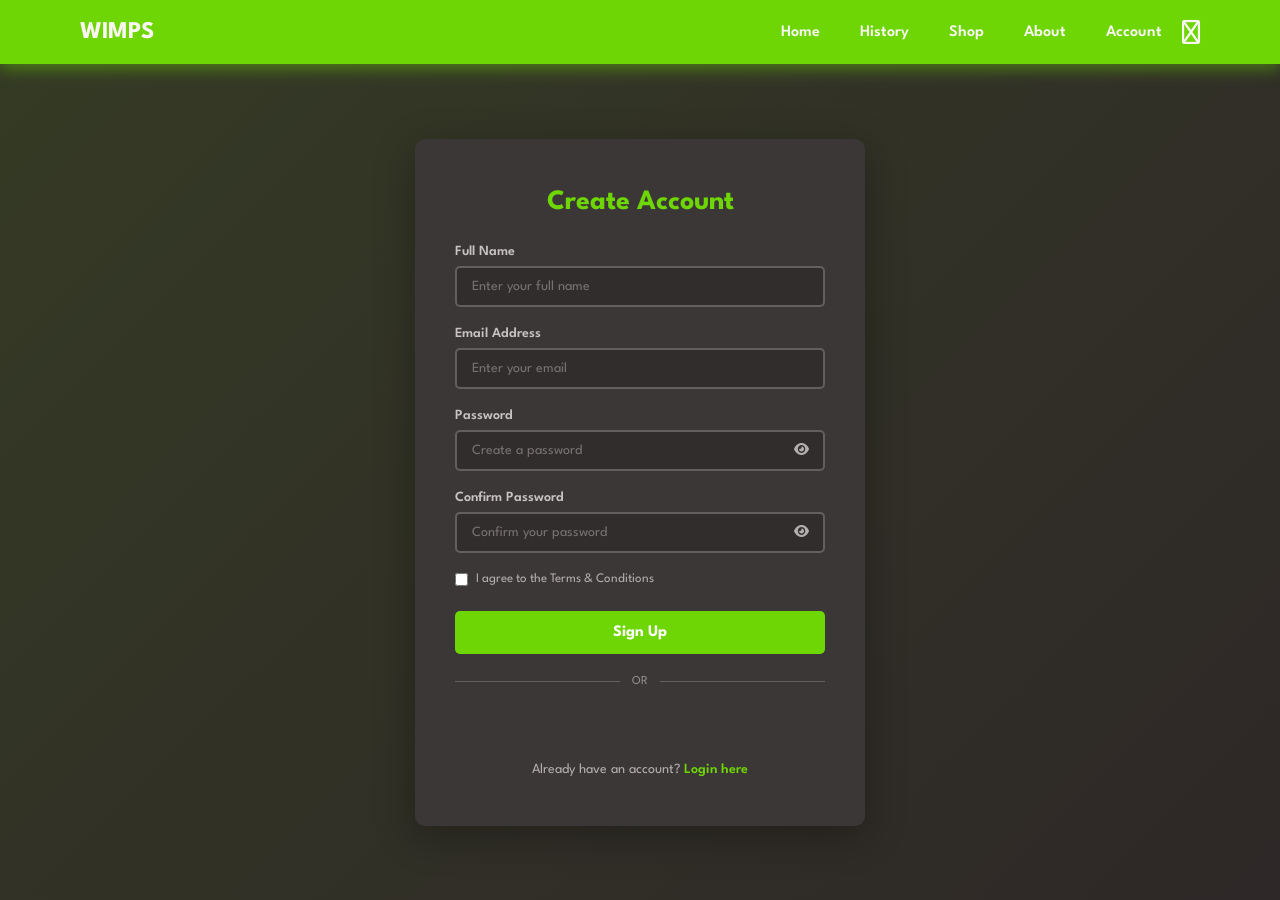
==== index.html @ 1dd75d7e "Add root redirect for static hosting" ====
<!DOCTYPE html>
<html lang="en">
  <head>
    <meta charset="UTF-8" />
    <meta http-equiv="refresh" content="0; url=./home-page.html" />
    <meta name="viewport" content="width=device-width, initial-scale=1.0" />
    <title>WIMPS | Redirecting</title>
    <script>
      window.location.replace("./home-page.html");
    </script>
  </head>
  <body>
    <p>Redirecting to the WIMPS homepage...</p>
  </body>
</html>
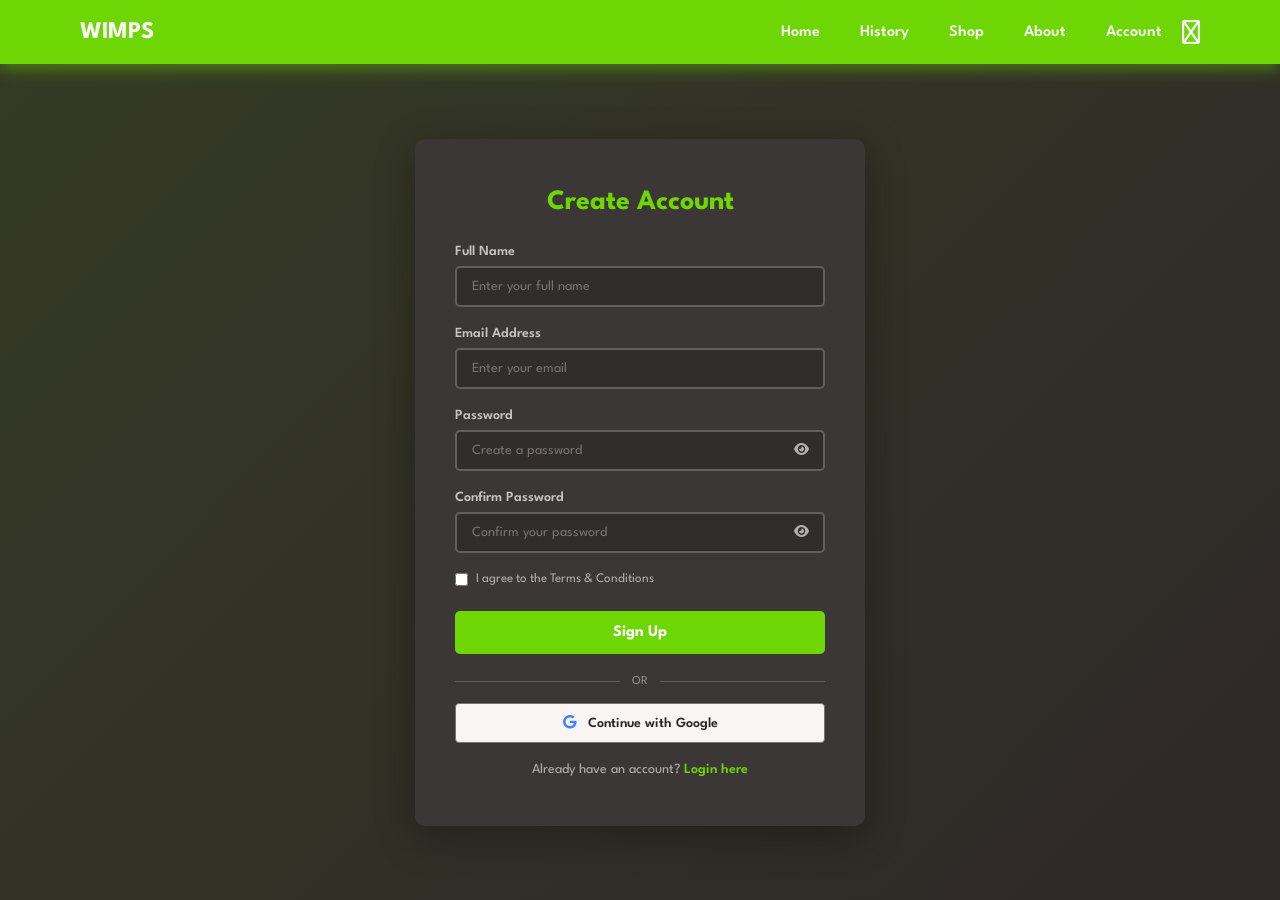
==== commit 00370386: "Make index the canonical homepage" ====
--- a/index.html
+++ b/index.html
@@ -1,15 +1,304 @@
 <!DOCTYPE html>
 <html lang="en">
-  <head>
-    <meta charset="UTF-8" />
-    <meta http-equiv="refresh" content="0; url=./home-page.html" />
-    <meta name="viewport" content="width=device-width, initial-scale=1.0" />
-    <title>WIMPS | Redirecting</title>
-    <script>
-      window.location.replace("./home-page.html");
-    </script>
-  </head>
-  <body>
-    <p>Redirecting to the WIMPS homepage...</p>
-  </body>
-</html>
+<head>
+    <meta charset="UTF-8">
+    <meta http-equiv="X-UA-Compatible" content="IE=edge">
+    <meta name="viewport" content="width=device-width, initial-scale=1.0">
+    <title>WIMPS - Mobile Bundle Service</title>
+    <link rel="stylesheet" href="home-page.css">
+    <link rel="stylesheet" href="responsive.css">
+    <link rel="stylesheet" href="footer.css">
+    <link rel="stylesheet" href="https://cdnjs.cloudflare.com/ajax/libs/font-awesome/6.0.0/css/all.min.css">
+</head>
+<body>
+    <!-- Header/Navigation -->
+    <section class="header">
+        <a href="index.html" class="logo-link">
+            <span class="logo-text">WIMPS</span>
+        </a>
+
+        <div class="nav-wrapper">
+            <ul id="navbar">
+                <li><a href="index.html" class="active">Home</a></li>
+                <li><a href="./history.html">History</a></li>
+                <li><a href="./mtn.html">Shop</a></li>
+                <li><a href="./about.html">About</a></li>
+                <li><a href="./account.html">Account</a></li>
+                <li class="close-item"><a href="#" id="close"><i class="fas fa-times"></i></a></li>
+            </ul>
+        </div>
+
+        <div id="mobile">
+            <a href="account.html" class="mobile-account">
+                <i class="fas fa-user"></i>
+            </a>
+            <i id="bar" class="fas fa-bars"></i>
+        </div>
+    </section>
+
+    <!-- Hero Section -->
+    <section class="hero">
+        <div class="hero-content">
+            <h1>Welcome to <span class="highlight">WIMPS</span></h1>
+            <p>Your Ultimate Mobile Bundle Service</p>
+            <p class="subtitle">Get instant airtime, data bundles, and more from your favorite providers</p>
+            <a href="./mtn.html" class="btn btn-primary">Shop Now</a>
+        </div>
+        <div class="hero-visual">
+            <div class="hero-icon">
+                <i class="fas fa-mobile-alt"></i>
+            </div>
+        </div>
+    </section>
+
+    <!-- Stats Section -->
+    <section class="stats-section">
+        <div class="stat">
+            <div class="stat-icon">
+                <i class="fas fa-users"></i>
+            </div>
+            <div class="stat-content">
+                <h3>10K+</h3>
+                <p>Happy Customers</p>
+            </div>
+        </div>
+        <div class="stat">
+            <div class="stat-icon">
+                <i class="fas fa-check-circle"></i>
+            </div>
+            <div class="stat-content">
+                <h3>100K+</h3>
+                <p>Transactions</p>
+            </div>
+        </div>
+        <div class="stat">
+            <div class="stat-icon">
+                <i class="fas fa-clock"></i>
+            </div>
+            <div class="stat-content">
+                <h3>24/7</h3>
+                <p>Support</p>
+            </div>
+        </div>
+        <div class="stat">
+            <div class="stat-icon">
+                <i class="fas fa-lock"></i>
+            </div>
+            <div class="stat-content">
+                <h3>100%</h3>
+                <p>Secure</p>
+            </div>
+        </div>
+    </section>
+
+    <!-- Bundle Providers Section -->
+    <section class="bundles-section">
+        <div class="section-header">
+            <h2>Choose Your Provider</h2>
+            <p>Select from our trusted network partners</p>
+        </div>
+
+        <div class="bundles-grid">
+            <!-- MTN Bundle -->
+            <div class="bundle-card" onclick="window.location.href='./mtn.html'">
+                <div class="bundle-icon mtn-color">
+                    <i class="fas fa-signal"></i>
+                </div>
+                <h3>MTN</h3>
+                <p>Fast & Reliable Data</p>
+                <ul class="features">
+                    <li><i class="fas fa-check"></i> Affordable Plans</li>
+                    <li><i class="fas fa-check"></i> High Speed</li>
+                    <li><i class="fas fa-check"></i> Instant Activation</li>
+                </ul>
+                <button class="btn btn-outline">Explore</button>
+            </div>
+
+            <!-- ATgo Bundle -->
+            <div class="bundle-card" onclick="window.location.href='./atgo.html'">
+                <div class="bundle-icon atgo-color">
+                    <i class="fas fa-wifi"></i>
+                </div>
+                <h3>ATgo</h3>
+                <p>Quality Internet Service</p>
+                <ul class="features">
+                    <li><i class="fas fa-check"></i> Budget Friendly</li>
+                    <li><i class="fas fa-check"></i> Flexible Plans</li>
+                    <li><i class="fas fa-check"></i> 24/7 Active</li>
+                </ul>
+                <button class="btn btn-outline">Explore</button>
+            </div>
+
+            <!-- Telecel Bundle -->
+            <div class="bundle-card" onclick="window.location.href='./telecel.html'">
+                <div class="bundle-icon telecel-color">
+                    <i class="fas fa-broadcast-tower"></i>
+                </div>
+                <h3>Telecel</h3>
+                <p>Premium Coverage</p>
+                <ul class="features">
+                    <li><i class="fas fa-check"></i> Wide Coverage</li>
+                    <li><i class="fas fa-check"></i> Best Value</li>
+                    <li><i class="fas fa-check"></i> Stable Connection</li>
+                </ul>
+                <button class="btn btn-outline">Explore</button>
+            </div>
+        </div>
+    </section>
+
+    <!-- Quick Stats -->
+    <section class="dashboard-section">
+        <div class="section-header">
+            <h2>Your Dashboard</h2>
+            <p>Quick access to your account information</p>
+        </div>
+
+        <div class="dashboard-grid">
+            <div class="dashboard-card balance">
+                <div class="card-header">
+                    <h4>Account Balance</h4>
+                    <i class="fas fa-wallet"></i>
+                </div>
+                <p class="card-value" id="account-balance">GHS 0.00</p>
+                <a href="./account.html" class="card-link">View Account</a>
+            </div>
+
+            <div class="dashboard-card orders">
+                <div class="card-header">
+                    <h4>Recent Orders</h4>
+                    <i class="fas fa-shopping-cart"></i>
+                </div>
+                <p class="card-value" id="user-orders">0</p>
+                <a href="./history.html" class="card-link">View History</a>
+            </div>
+
+            <div class="dashboard-card transactions">
+                <div class="card-header">
+                    <h4>Transactions</h4>
+                    <i class="fas fa-exchange-alt"></i>
+                </div>
+                <p class="card-value" id="total-transactions">0</p>
+                <a href="./history.html" class="card-link">View Transactions</a>
+            </div>
+
+            <div class="dashboard-card deposit">
+                <div class="card-header">
+                    <h4>Deposit with Paystack</h4>
+                    <i class="fas fa-credit-card"></i>
+                </div>
+                <button type="button" id="home-deposit-paystack" class="btn btn-outline">Deposit</button>
+                <a href="./account.html" class="card-link">Open Account</a>
+            </div>
+
+            <div class="dashboard-card support">
+                <div class="card-header">
+                    <h4>24/7 Support</h4>
+                    <i class="fas fa-headset"></i>
+                </div>
+                <p class="card-contact">(+233) 597 532 120</p>
+                <a href="#" class="card-link">Contact Us</a>
+            </div>
+        </div>
+    </section>
+
+    <!-- How It Works -->
+    <section class="how-it-works">
+        <div class="section-header">
+            <h2>How It Works</h2>
+            <p>Easy steps to get your bundle</p>
+        </div>
+
+        <div class="steps-grid">
+            <div class="step">
+                <div class="step-number">1</div>
+                <h3>Select Bundle</h3>
+                <p>Choose your provider and data plan</p>
+            </div>
+            <div class="step">
+                <div class="step-number">2</div>
+                <h3>Enter Details</h3>
+                <p>Provide your phone number or account</p>
+            </div>
+            <div class="step">
+                <div class="step-number">3</div>
+                <h3>Pay Now</h3>
+                <p>Complete payment securely online</p>
+            </div>
+            <div class="step">
+                <div class="step-number">4</div>
+                <h3>Get Bundle</h3>
+                <p>Enjoy instant bundle activation</p>
+            </div>
+        </div>
+    </section>
+
+    <!-- Newsletter Section -->
+    <section class="newsletter-section">
+        <div class="newsletter-content">
+            <h2>Get Special Offers</h2>
+            <p>Subscribe to our newsletter for exclusive deals and updates</p>
+            <form class="newsletter-form" id="newsletter-form">
+                <input type="email" placeholder="Enter your email address" required>
+                <button type="submit" class="btn btn-primary">Subscribe</button>
+            </form>
+        </div>
+    </section>
+
+    <!-- Footer -->
+    <footer class="footer">
+        <div class="col">
+            <h4>Contact</h4>
+            <p><strong>Address:</strong> 134 Melcom Road, Street 14, Sokoban</p>
+            <p><strong>Phone:</strong> (+233) 597 532 120 / (+233) 249 757 771</p>
+            <p><strong>Hours:</strong> 24/7, Mon - Sun</p>
+            <div class="follow">
+                <h4>Follow Us</h4>
+                <div class="icon">
+                    <i class="fab fa-facebook-f"></i>
+                    <i class="fab fa-twitter"></i>
+                    <i class="fab fa-instagram"></i>
+                    <i class="fab fa-pinterest-p"></i>
+                    <i class="fab fa-youtube"></i>
+                </div>
+            </div>
+        </div>
+
+        <div class="col">
+            <h4>About</h4>
+            <a href="./about.html">About Us</a>
+            <a href="./history.html">Delivery Information</a>
+            <a href="./about.html">Privacy Policy</a>
+            <a href="./about.html">Terms & Conditions</a>
+            <a href="#">Contact Us</a>
+        </div>
+
+        <div class="col">
+            <h4>My Account</h4>
+            <a href="./login-page.html">Sign In</a>
+            <a href="./history.html">View Orders</a>
+            <a href="./history.html">History</a>
+            <a href="./account.html">My Account</a>
+            <a href="./about.html">Help</a>
+        </div>
+
+        <div class="col install">
+            <h4>Install App</h4>
+            <p>From App Store or Google Play</p>
+            <div class="row">
+            </div>
+            <p>Secured Payment Gateways</p>
+        </div>
+    </footer>
+
+    <div class="cpr">
+        <p>&copy; 2026, DEV.TEM.DEF - WIMPS Mobile Bundle Service</p>
+    </div>
+
+    <script src="config.js"></script>
+    <script src="https://js.paystack.co/v1/inline.js"></script>
+    <script src="./nav.js"></script>
+    <script src="./home-page.js?v=3"></script>
+    <script src="account.js"></script>
+    <script src="footer.js"></script>
+</body>
+</html>
--- a/home-page.css
+++ b/home-page.css
@@ -0,0 +1,1101 @@
+@import url(https://fonts.googleapis.com/css2?family=spartan:wght@100;200;300;400;500;600;700;800;900&display=swap);
+
+* {
+    margin: 0;
+    padding: 0;
+    box-sizing: border-box;
+    font-family: 'spartan', sans-serif;
+}
+
+/* Shared mobile navigation */
+@media (max-width: 768px) {
+    .nav-wrapper {
+        display: block;
+    }
+
+    #navbar {
+        position: fixed;
+        top: 0;
+        right: -100%;
+        width: min(300px, 100vw);
+        height: 100vh;
+        display: none !important;
+        flex-direction: column;
+        align-items: stretch;
+        justify-content: flex-start;
+        gap: 0;
+        padding: 80px 24px 24px;
+        background-color: rgb(109, 214, 4);
+        transition: right 0.25s ease;
+        z-index: 999;
+    }
+
+    #navbar.active {
+        right: 0;
+        display: flex !important;
+    }
+
+    #navbar li,
+    #navbar li a {
+        width: 100%;
+    }
+
+    #navbar li {
+        padding: 0;
+        border-bottom: 1px solid rgba(0, 0, 0, 0.12);
+    }
+
+    #navbar li a {
+        display: block;
+        padding: 16px 4px;
+        color: rgb(250, 245, 245);
+        font-size: 17px;
+    }
+
+    #navbar li a.active::after {
+        display: none;
+    }
+
+    #close {
+        display: flex !important;
+        position: absolute;
+        top: 20px;
+        right: 20px;
+    }
+
+    #mobile {
+        display: flex !important;
+    }
+}
+
+html {
+    scroll-behavior: smooth;
+}
+
+body {
+    width: 100%;
+    background-color: rgb(46, 40, 40);
+    color: rgb(200, 195, 195);
+    min-height: 100vh;
+    display: flex;
+    flex-direction: column;
+    overflow-x: hidden;
+}
+
+img[src=""], img:not([src]) {
+    display: none !important;
+}
+
+/* Header/Navigation */
+.header {
+    display: flex;
+    align-items: center;
+    justify-content: space-between;
+    padding: 20px 80px;
+    background-color: rgb(109, 214, 4);
+    box-shadow: 0 5px 15px rgba(109, 214, 4, 0.445);
+    position: sticky;
+    top: 0;
+    z-index: 100;
+}
+
+.logo-link {
+    display: flex;
+    align-items: center;
+    gap: 10px;
+    text-decoration: none;
+    color: rgb(250, 245, 245);
+    font-weight: 700;
+    font-size: 24px;
+}
+
+.logo {
+    width: 40px;
+    height: 40px;
+}
+
+.logo-text {
+    letter-spacing: 2px;
+}
+
+.nav-wrapper {
+    flex: 1;
+    display: flex;
+    justify-content: center;
+}
+
+#navbar {
+    display: flex;
+    align-items: center;
+    justify-content: center;
+    list-style: none;
+    gap: 0;
+}
+
+#navbar li {
+    padding: 0 20px;
+}
+
+#navbar li a {
+    text-decoration: none;
+    font-size: 16px;
+    font-weight: 600;
+    color: rgb(250, 245, 245);
+    transition: all 0.3s ease;
+    position: relative;
+}
+
+#navbar li a:hover,
+#navbar li a.active {
+    color: rgb(5, 95, 5);
+}
+
+#navbar li a.active::after {
+    content: "";
+    width: 30px;
+    height: 3px;
+    background: rgb(5, 95, 5);
+    position: absolute;
+    bottom: -8px;
+    left: 20px;
+}
+
+#close {
+    display: none !important;
+    cursor: pointer;
+    font-size: 24px;
+    position: absolute;
+    right: 20px;
+    top: 20px;
+}
+
+#mobile {
+    display: none;
+    align-items: center;
+    gap: 15px;
+}
+
+.mobile-account {
+    width: 40px;
+    height: 40px;
+    display: flex;
+    align-items: center;
+    justify-content: center;
+    background-color: rgba(255, 255, 255, 0.2);
+    border-radius: 50%;
+    color: rgb(250, 245, 245);
+    text-decoration: none;
+    transition: all 0.3s ease;
+}
+
+.mobile-account:hover {
+    background-color: rgba(5, 95, 5, 0.5);
+}
+
+#bar {
+    font-size: 24px;
+    color: rgb(250, 245, 245);
+    cursor: pointer;
+    transition: 0.3s ease;
+}
+
+/* Hero Section */
+.hero {
+    display: flex;
+    align-items: center;
+    justify-content: space-between;
+    gap: 60px;
+    padding: 100px 80px;
+    background: linear-gradient(135deg, rgba(109, 214, 4, 0.1), rgba(46, 40, 40, 1));
+    min-height: 500px;
+}
+
+.hero-content {
+    flex: 1;
+    z-index: 2;
+}
+
+.hero-content h1 {
+    font-size: 56px;
+    color: rgb(200, 195, 195);
+    margin-bottom: 20px;
+    line-height: 1.2;
+    font-weight: 900;
+}
+
+.hero-content .highlight {
+    color: rgb(109, 214, 4);
+}
+
+.hero-content > p:nth-of-type(1) {
+    font-size: 24px;
+    color: rgb(150, 145, 145);
+    margin-bottom: 10px;
+    font-weight: 600;
+}
+
+.hero-content .subtitle {
+    font-size: 16px;
+    color: rgb(120, 115, 115);
+    margin-bottom: 40px;
+    line-height: 1.6;
+}
+
+.hero-visual {
+    flex: 1;
+    display: flex;
+    justify-content: center;
+    align-items: center;
+}
+
+.hero-icon {
+    width: 300px;
+    height: 300px;
+    background: linear-gradient(135deg, rgba(109, 214, 4, 0.2), rgba(109, 214, 4, 0.05));
+    border-radius: 30px;
+    display: flex;
+    align-items: center;
+    justify-content: center;
+    font-size: 150px;
+    color: rgb(109, 214, 4);
+    animation: float 3s ease-in-out infinite;
+}
+
+@keyframes float {
+    0%, 100% {
+        transform: translateY(0px);
+    }
+    50% {
+        transform: translateY(-20px);
+    }
+}
+
+/* Button Styles */
+.btn {
+    padding: 14px 30px;
+    border-radius: 5px;
+    text-decoration: none;
+    font-weight: 600;
+    font-size: 15px;
+    cursor: pointer;
+    transition: all 0.3s ease;
+    border: none;
+    display: inline-flex;
+    align-items: center;
+    justify-content: center;
+    gap: 8px;
+}
+
+.btn-primary {
+    background-color: rgb(109, 214, 4);
+    color: white;
+}
+
+.btn-primary:hover {
+    background-color: rgb(90, 180, 0);
+    box-shadow: 0 5px 20px rgba(109, 214, 4, 0.3);
+    transform: translateY(-2px);
+}
+
+.btn-outline {
+    background-color: transparent;
+    color: rgb(109, 214, 4);
+    border: 2px solid rgb(109, 214, 4);
+}
+
+.btn-outline:hover {
+    background-color: rgb(109, 214, 4);
+    color: white;
+}
+
+.btn-secondary {
+    background-color: rgb(100, 95, 95);
+    color: rgb(200, 195, 195);
+}
+
+.btn-secondary:hover {
+    background-color: rgb(120, 115, 115);
+    box-shadow: 0 5px 20px rgba(100, 95, 95, 0.3);
+    transform: translateY(-2px);
+}
+
+.btn-danger {
+    background-color: rgb(200, 60, 60);
+    color: white;
+}
+
+.btn-danger:hover {
+    background-color: rgb(180, 40, 40);
+    box-shadow: 0 5px 20px rgba(200, 60, 60, 0.3);
+    transform: translateY(-2px);
+}
+
+/* Stats Section */
+.stats-section {
+    display: grid;
+    grid-template-columns: repeat(4, 1fr);
+    gap: 30px;
+    padding: 60px 80px;
+    background-color: rgb(50, 45, 45);
+}
+
+.stat {
+    display: flex;
+    align-items: center;
+    gap: 20px;
+    padding: 30px;
+    background-color: rgb(60, 55, 55);
+    border-radius: 10px;
+    border-left: 4px solid rgb(109, 214, 4);
+    transition: all 0.3s ease;
+}
+
+.stat:hover {
+    transform: translateY(-5px);
+    box-shadow: 0 5px 20px rgba(109, 214, 4, 0.2);
+}
+
+.stat-icon {
+    font-size: 40px;
+    color: rgb(109, 214, 4);
+}
+
+.stat-content h3 {
+    font-size: 28px;
+    color: rgb(200, 195, 195);
+    margin-bottom: 5px;
+}
+
+.stat-content p {
+    font-size: 14px;
+    color: rgb(150, 145, 145);
+}
+
+/* Section Header */
+.section-header {
+    text-align: center;
+    margin-bottom: 50px;
+}
+
+.section-header h2 {
+    font-size: 36px;
+    color: rgb(200, 195, 195);
+    margin-bottom: 10px;
+}
+
+.section-header p {
+    font-size: 16px;
+    color: rgb(150, 145, 145);
+}
+
+/* Bundles Section */
+.bundles-section {
+    padding: 80px 80px;
+    background: linear-gradient(135deg, rgba(109, 214, 4, 0.05), rgba(46, 40, 40, 1));
+}
+
+.bundles-grid {
+    display: grid;
+    grid-template-columns: repeat(3, 1fr);
+    gap: 30px;
+}
+
+.bundle-card {
+    background: rgb(60, 55, 55);
+    padding: 40px;
+    border-radius: 10px;
+    text-align: center;
+    transition: all 0.3s ease;
+    cursor: pointer;
+    border: 2px solid transparent;
+    display: flex;
+    flex-direction: column;
+    align-items: center;
+}
+
+.bundle-card:hover {
+    border-color: rgb(109, 214, 4);
+    transform: translateY(-10px);
+    box-shadow: 0 10px 30px rgba(109, 214, 4, 0.2);
+}
+
+.bundle-icon {
+    width: 80px;
+    height: 80px;
+    border-radius: 50%;
+    display: flex;
+    align-items: center;
+    justify-content: center;
+    font-size: 40px;
+    color: white;
+    margin-bottom: 20px;
+}
+
+.mtn-color {
+    background-color: rgba(255, 193, 7, 0.3);
+    color: rgb(255, 193, 7);
+}
+
+.atgo-color {
+    background-color: rgba(33, 150, 243, 0.3);
+    color: rgb(33, 150, 243);
+}
+
+.telecel-color {
+    background-color: rgba(244, 67, 54, 0.3);
+    color: rgb(244, 67, 54);
+}
+
+.bundle-card h3 {
+    font-size: 24px;
+    color: rgb(200, 195, 195);
+    margin-bottom: 10px;
+}
+
+.bundle-card p {
+    font-size: 14px;
+    color: rgb(150, 145, 145);
+    margin-bottom: 25px;
+}
+
+.features {
+    list-style: none;
+    margin-bottom: 25px;
+    text-align: left;
+}
+
+.features li {
+    padding: 8px 0;
+    color: rgb(150, 145, 145);
+    font-size: 14px;
+}
+
+.features li i {
+    color: rgb(109, 214, 4);
+    margin-right: 10px;
+}
+
+.bundle-card .btn {
+    margin-top: auto;
+}
+
+/* Dashboard Section */
+.dashboard-section {
+    padding: 80px 80px;
+    background-color: rgb(50, 45, 45);
+}
+
+.dashboard-grid {
+    display: grid;
+    grid-template-columns: repeat(4, 1fr);
+    gap: 25px;
+}
+
+.dashboard-card {
+    background: rgb(60, 55, 55);
+    padding: 30px;
+    border-radius: 10px;
+    border-left: 4px solid rgb(109, 214, 4);
+    transition: all 0.3s ease;
+}
+
+.dashboard-card:hover {
+    transform: translateY(-5px);
+    box-shadow: 0 5px 20px rgba(109, 214, 4, 0.2);
+}
+
+.card-header {
+    display: flex;
+    justify-content: space-between;
+    align-items: center;
+    margin-bottom: 15px;
+}
+
+.card-header h4 {
+    font-size: 14px;
+    color: rgb(150, 145, 145);
+    font-weight: 600;
+    text-transform: uppercase;
+    letter-spacing: 0.5px;
+}
+
+.card-header i {
+    font-size: 24px;
+    color: rgb(109, 214, 4);
+}
+
+.card-value {
+    font-size: 28px;
+    color: rgb(200, 195, 195);
+    font-weight: 700;
+    margin-bottom: 15px;
+}
+
+.card-contact {
+    font-size: 16px;
+    color: rgb(200, 195, 195);
+    font-weight: 600;
+    margin-bottom: 15px;
+}
+
+.card-link {
+    display: inline-flex;
+    color: rgb(109, 214, 4);
+    text-decoration: none;
+    font-size: 13px;
+    font-weight: 600;
+    transition: 0.3s ease;
+}
+
+.card-link:hover {
+    color: rgb(200, 195, 195);
+    text-decoration: underline;
+}
+
+/* How It Works */
+.how-it-works {
+    padding: 80px 80px;
+    background: linear-gradient(135deg, rgba(109, 214, 4, 0.05), rgba(46, 40, 40, 1));
+}
+
+.steps-grid {
+    display: grid;
+    grid-template-columns: repeat(4, 1fr);
+    gap: 40px;
+    position: relative;
+}
+
+.steps-grid::before {
+    content: "";
+    position: absolute;
+    top: 40px;
+    left: 0;
+    right: 0;
+    height: 2px;
+    background: rgb(100, 95, 95);
+    z-index: 0;
+}
+
+.step {
+    position: relative;
+    z-index: 1;
+    text-align: center;
+}
+
+.step-number {
+    width: 80px;
+    height: 80px;
+    background-color: rgb(109, 214, 4);
+    color: white;
+    border-radius: 50%;
+    display: flex;
+    align-items: center;
+    justify-content: center;
+    font-size: 36px;
+    font-weight: 700;
+    margin: 0 auto 20px;
+    box-shadow: 0 5px 15px rgba(109, 214, 4, 0.3);
+}
+
+.step h3 {
+    font-size: 18px;
+    color: rgb(200, 195, 195);
+    margin-bottom: 10px;
+}
+
+.step p {
+    font-size: 14px;
+    color: rgb(150, 145, 145);
+}
+
+/* Newsletter Section */
+.newsletter-section {
+    padding: 80px 80px;
+    background-color: rgb(50, 45, 45);
+}
+
+.newsletter-content {
+    max-width: 600px;
+    margin: 0 auto;
+    text-align: center;
+}
+
+.newsletter-content h2 {
+    font-size: 32px;
+    color: rgb(200, 195, 195);
+    margin-bottom: 15px;
+}
+
+.newsletter-content p {
+    font-size: 16px;
+    color: rgb(150, 145, 145);
+    margin-bottom: 30px;
+}
+
+.newsletter-form {
+    display: flex;
+    gap: 10px;
+}
+
+.newsletter-form input {
+    flex: 1;
+    padding: 14px 20px;
+    background-color: rgb(40, 35, 35);
+    border: 2px solid rgb(100, 95, 95);
+    border-radius: 5px;
+    color: rgb(200, 195, 195);
+    font-size: 14px;
+    transition: all 0.3s ease;
+}
+
+.newsletter-form input:focus {
+    outline: none;
+    border-color: rgb(109, 214, 4);
+    box-shadow: 0 0 10px rgba(109, 214, 4, 0.3);
+}
+
+.newsletter-form input::placeholder {
+    color: rgb(120, 115, 115);
+}
+
+.newsletter-form .btn {
+    padding: 14px 30px;
+}
+
+/* Footer */
+.footer {
+    background-color: rgb(30, 25, 25);
+    color: rgb(150, 145, 145);
+    padding: 50px 80px;
+    display: grid;
+    grid-template-columns: repeat(4, 1fr);
+    gap: 50px;
+}
+
+.footer .col {
+    display: flex;
+    flex-direction: column;
+    gap: 15px;
+}
+
+.footer .col h4 {
+    color: rgb(200, 195, 195);
+    font-size: 16px;
+    margin-bottom: 10px;
+    font-weight: 700;
+}
+
+.footer .col p {
+    font-size: 13px;
+    line-height: 1.8;
+}
+
+.footer .col a {
+    text-decoration: none;
+    color: rgb(150, 145, 145);
+    font-size: 14px;
+    transition: 0.3s ease;
+}
+
+.footer .col a:hover {
+    color: rgb(109, 214, 4);
+}
+
+.footer .log {
+    width: 50px;
+    height: 50px;
+    margin-bottom: 10px;
+}
+
+.follow {
+    margin-top: 10px;
+}
+
+.follow h4 {
+    margin-bottom: 15px;
+}
+
+.icon {
+    display: flex;
+    gap: 15px;
+}
+
+.icon i {
+    color: rgb(100, 95, 95);
+    font-size: 18px;
+    cursor: pointer;
+    transition: all 0.3s ease;
+}
+
+.icon i:hover {
+    color: rgb(109, 214, 4);
+    transform: scale(1.2);
+}
+
+.row {
+    display: flex;
+    gap: 15px;
+}
+
+.row img {
+    width: 120px;
+    height: 40px;
+}
+
+.cpr {
+    text-align: center;
+    padding: 25px;
+    background-color: rgb(20, 15, 15);
+    color: rgb(150, 145, 145);
+    font-size: 13px;
+    border-top: 1px solid rgb(100, 95, 95);
+}
+
+/* Responsive Design */
+@media (max-width: 1200px) {
+    .bundles-grid {
+        grid-template-columns: repeat(2, 1fr);
+    }
+
+    .dashboard-grid {
+        grid-template-columns: repeat(2, 1fr);
+    }
+
+    .steps-grid {
+        grid-template-columns: repeat(2, 1fr);
+    }
+
+    .steps-grid::before {
+        top: auto;
+        height: auto;
+    }
+}
+
+@media (max-width: 768px) {
+    .header {
+        padding: 15px 40px;
+    }
+
+    .nav-wrapper {
+        display: none;
+    }
+
+    #navbar {
+        display: none;
+        position: absolute;
+        top: 60px;
+        left: 0;
+        width: 100%;
+        background-color: rgb(109, 214, 4);
+        flex-direction: column;
+        padding: 20px;
+        z-index: 99;
+    }
+
+    #navbar.active {
+        display: flex;
+    }
+
+    #navbar li {
+        padding: 15px 0;
+        border-bottom: 1px solid rgba(0, 0, 0, 0.1);
+    }
+
+    #navbar li:last-child {
+        border-bottom: none;
+    }
+
+    #close {
+        display: flex !important;
+    }
+
+    #mobile {
+        display: flex;
+    }
+
+    .hero {
+        flex-direction: column;
+        padding: 60px 40px;
+        gap: 40px;
+        min-height: auto;
+    }
+
+    .hero-content h1 {
+        font-size: 36px;
+    }
+
+    .hero-content > p:nth-of-type(1) {
+        font-size: 18px;
+    }
+
+    .hero-visual {
+        flex: 1;
+    }
+
+    .hero-icon {
+        width: 200px;
+        height: 200px;
+        font-size: 100px;
+    }
+
+    .stats-section {
+        grid-template-columns: repeat(2, 1fr);
+        padding: 40px 40px;
+        gap: 20px;
+    }
+
+    .bundles-section {
+        padding: 60px 40px;
+    }
+
+    .bundles-grid {
+        grid-template-columns: 1fr;
+    }
+
+    .dashboard-section {
+        padding: 60px 40px;
+    }
+
+    .dashboard-grid {
+        grid-template-columns: 1fr;
+    }
+
+    .how-it-works {
+        padding: 60px 40px;
+    }
+
+    .steps-grid {
+        grid-template-columns: 1fr;
+        gap: 30px;
+    }
+
+    .steps-grid::before {
+        display: none;
+    }
+
+    .newsletter-section {
+        padding: 60px 40px;
+    }
+
+    .newsletter-form {
+        flex-direction: column;
+    }
+
+    .footer {
+        grid-template-columns: 1fr;
+        padding: 40px 40px;
+        gap: 30px;
+    }
+}
+
+@media (max-width: 480px) {
+    .header {
+        padding: 12px 20px;
+    }
+
+    .logo-link {
+        font-size: 18px;
+    }
+
+    .logo {
+        width: 30px;
+        height: 30px;
+    }
+
+    #bar {
+        font-size: 20px;
+    }
+
+    .hero {
+        padding: 40px 20px;
+    }
+
+    .hero-content h1 {
+        font-size: 24px;
+    }
+
+    .hero-content > p:nth-of-type(1) {
+        font-size: 16px;
+    }
+
+    .hero-icon {
+        width: 150px;
+        height: 150px;
+        font-size: 70px;
+    }
+
+    .stats-section {
+        grid-template-columns: 1fr;
+        padding: 30px 20px;
+    }
+
+    .stat {
+        flex-direction: column;
+        text-align: center;
+    }
+
+    .bundles-section {
+        padding: 40px 20px;
+    }
+
+    .section-header h2 {
+        font-size: 24px;
+    }
+
+    .bundle-card {
+        padding: 25px;
+    }
+
+    .bundle-icon {
+        width: 60px;
+        height: 60px;
+        font-size: 30px;
+    }
+
+    .dashboard-section {
+        padding: 40px 20px;
+    }
+
+    .dashboard-card {
+        padding: 20px;
+    }
+
+    .card-value {
+        font-size: 20px;
+    }
+
+    .how-it-works {
+        padding: 40px 20px;
+    }
+
+    .step-number {
+        width: 60px;
+        height: 60px;
+        font-size: 24px;
+    }
+
+    .newsletter-section {
+        padding: 40px 20px;
+    }
+
+    .newsletter-content h2 {
+        font-size: 22px;
+    }
+
+    .footer {
+        padding: 30px 20px;
+    }
+
+    .cpr {
+        padding: 15px;
+        font-size: 12px;
+    }
+}
+
+
+footer p{
+    font-size: 13px;
+    margin: 0 0 8px 0;
+}
+
+footer a {
+    font-size: 13px;
+    text-decoration: none;
+    margin-bottom: 10px;
+    color: #222;
+}
+
+footer .follow{
+    margin-top: 20px;
+}
+
+footer .follow i{
+    color: #465b52;
+    padding-right: 4px;
+    cursor: pointer;
+}
+
+.cpr{
+    text-align: center;
+    color: white;
+}
+@media (max-width:799px){
+    .nav-wrapper {
+        display: none;
+    }
+
+    #navbar {
+        display: none;
+        flex-direction: column;
+        align-items: flex-start;
+        position: fixed;
+        top: 0;
+        right: -100%;
+        height: 100vh;
+        width: 260px;
+        max-width: 260px;
+        background-color: rgb(109, 214, 4);
+        padding: 80px 20px 20px 20px;
+        gap: 20px;
+        transition: right 0.3s ease;
+        z-index: 999;
+    }
+
+    #navbar.active {
+        display: flex;
+        right: 0;
+    }
+
+    #navbar li {
+        width: 100%;
+        margin-bottom: 15px;
+        border-bottom: none;
+    }
+
+    #navbar li a {
+        display: block;
+        width: 100%;
+        color: rgb(250, 245, 245);
+        font-size: 18px;
+        padding: 10px 0;
+    }
+
+    #navbar li a:hover,
+    #navbar li a.active {
+        color: rgb(5, 95, 5);
+    }
+
+    #close {
+        display: flex !important;
+        position: absolute;
+        top: 20px;
+        right: 20px;
+        color: rgb(250, 245, 245);
+        font-size: 24px;
+    }
+
+    #mobile {
+        display: flex;
+        align-items: center;
+        gap: 15px;
+    }
+
+    #mobile i {
+        color: rgb(250, 245, 245);
+        font-size: 24px;
+    }
+
+    .hero {
+        padding: 60px 20px;
+    }
+
+    .stats-section,
+    .bundles-section,
+    .dashboard-section,
+    .how-it-works,
+    .newsletter-section,
+    .footer {
+        padding: 40px 20px;
+    }
+}
+
--- a/responsive.css
+++ b/responsive.css
@@ -0,0 +1,214 @@
+/* One responsive navigation and overflow layer for every page. */
+html,
+body {
+    max-width: 100%;
+    overflow-x: hidden;
+}
+
+img,
+video,
+iframe {
+    max-width: 100%;
+}
+
+.menu-backdrop {
+    display: none;
+}
+
+@media (max-width: 768px) {
+    .header {
+        min-height: 64px;
+        padding: 14px clamp(16px, 5vw, 40px) !important;
+    }
+
+    .nav-wrapper,
+    .header > div:has(> #navbar) {
+        display: block !important;
+    }
+
+    #mobile {
+        display: flex !important;
+        align-items: center;
+        gap: 14px;
+    }
+
+    #bar {
+        display: inline-flex !important;
+        align-items: center;
+        justify-content: center;
+        min-width: 42px;
+        min-height: 42px;
+        cursor: pointer;
+        z-index: 1002;
+    }
+
+    #navbar {
+        position: fixed !important;
+        inset: 0 0 0 auto !important;
+        width: min(320px, 88vw) !important;
+        height: 100dvh !important;
+        max-height: none !important;
+        margin: 0 !important;
+        padding: 78px 22px 24px !important;
+        display: flex !important;
+        flex-direction: column !important;
+        align-items: stretch !important;
+        justify-content: flex-start !important;
+        gap: 0 !important;
+        background: rgb(109, 214, 4) !important;
+        box-shadow: -14px 0 35px rgba(0, 0, 0, 0.28) !important;
+        transform: translateX(105%) !important;
+        visibility: hidden !important;
+        opacity: 0 !important;
+        transition: transform 0.25s ease, opacity 0.25s ease, visibility 0.25s ease !important;
+        z-index: 1003 !important;
+        overflow-y: auto;
+    }
+
+    #navbar.active {
+        transform: translateX(0) !important;
+        visibility: visible !important;
+        opacity: 1 !important;
+    }
+
+    #navbar li,
+    #navbar > a,
+    #navbar li a {
+        display: block !important;
+        width: 100% !important;
+        flex: 0 0 auto;
+    }
+
+    #navbar li {
+        padding: 0 !important;
+        margin: 0 !important;
+        border-bottom: 1px solid rgba(0, 0, 0, 0.14);
+    }
+
+    #navbar li a,
+    #navbar > a:not(#close) {
+        padding: 16px 4px !important;
+        color: rgb(250, 245, 245) !important;
+        font-size: 17px !important;
+        line-height: 1.3;
+    }
+
+    #navbar li a.active::after {
+        display: none !important;
+    }
+
+    #close {
+        display: flex !important;
+        position: absolute !important;
+        top: 20px !important;
+        right: 20px !important;
+        width: 40px !important;
+        height: 40px !important;
+        align-items: center;
+        justify-content: center;
+        padding: 0 !important;
+        color: rgb(250, 245, 245) !important;
+        font-size: 24px !important;
+        z-index: 1004;
+    }
+
+    .menu-backdrop {
+        display: block;
+        position: fixed;
+        inset: 0;
+        background: rgba(20, 15, 15, 0.58);
+        opacity: 0;
+        visibility: hidden;
+        pointer-events: none;
+        transition: opacity 0.25s ease, visibility 0.25s ease;
+        z-index: 1000;
+    }
+
+    body.menu-open {
+        overflow: hidden;
+    }
+
+    body.menu-open .menu-backdrop {
+        opacity: 1;
+        visibility: visible;
+    }
+
+    .hero,
+    .shop-hero,
+    .about-hero {
+        min-height: auto;
+    }
+}
+
+/* Provider bundle cards share one alignment system across MTN, ATgo, and Telecel. */
+.bundle-section .bundle-grid {
+    grid-template-columns: repeat(4, minmax(0, 1fr)) !important;
+    align-items: stretch;
+    gap: 18px;
+}
+
+.bundle-section .bundle-card {
+    height: 100%;
+    min-width: 0;
+}
+
+.bundle-section .card-header {
+    min-height: 64px;
+    align-items: center;
+}
+
+.bundle-section .bundle-header-copy {
+    min-width: 0;
+}
+
+.bundle-section .bundle-label {
+    overflow-wrap: anywhere;
+}
+
+.bundle-section .card-pricing {
+    flex: 1 1 auto;
+}
+
+.bundle-section .card-actions {
+    margin-top: auto;
+}
+
+.bundle-section .btn-buy {
+    width: 100%;
+}
+
+@media (max-width: 1100px) {
+    .bundle-section .bundle-grid {
+        grid-template-columns: repeat(3, minmax(0, 1fr)) !important;
+    }
+}
+
+@media (max-width: 760px) {
+    .bundle-section .bundle-grid {
+        grid-template-columns: repeat(2, minmax(0, 1fr)) !important;
+        gap: 14px;
+    }
+}
+
+@media (max-width: 520px) {
+    .bundle-section .bundle-grid {
+        grid-template-columns: 1fr !important;
+        gap: 14px;
+    }
+}
+
+@media (max-width: 480px) {
+    .header {
+        padding-left: 14px !important;
+        padding-right: 14px !important;
+    }
+
+    .header > a,
+    .logo-link {
+        font-size: 20px !important;
+    }
+
+    #navbar {
+        width: min(290px, 92vw) !important;
+    }
+}
--- a/footer.css
+++ b/footer.css
@@ -0,0 +1,139 @@
+/* Shared footer used by every page. */
+.site-footer {
+    display: grid !important;
+    grid-template-columns: 1.35fr 1fr 1fr 1.2fr !important;
+    gap: clamp(24px, 4vw, 64px) !important;
+    width: 100% !important;
+    margin: 0 !important;
+    padding: 56px clamp(20px, 6vw, 80px) 42px !important;
+    background: rgb(32, 27, 27) !important;
+    color: rgb(200, 195, 195) !important;
+    border-top: 1px solid rgba(109, 214, 4, 0.25);
+}
+
+.site-footer .footer-column {
+    display: flex !important;
+    flex-direction: column;
+    align-items: flex-start;
+    gap: 11px;
+    min-width: 0;
+}
+
+.site-footer h4 {
+    margin: 0 0 8px;
+    color: rgb(109, 214, 4) !important;
+    font-size: 16px;
+}
+
+.site-footer p {
+    margin: 0;
+    color: rgb(170, 165, 165) !important;
+    font-size: 13px;
+    line-height: 1.6;
+}
+
+.site-footer a {
+    color: rgb(200, 195, 195) !important;
+    font-size: 13px;
+    line-height: 1.4;
+    text-decoration: none;
+    transition: color 0.2s ease, transform 0.2s ease;
+}
+
+.site-footer a:hover {
+    color: rgb(109, 214, 4) !important;
+    transform: translateX(3px);
+}
+.site-copyright .admin-secret-link {
+    display: inline-block;
+    width: 6px;
+    height: 6px;
+    margin-left: 4px;
+    opacity: 0;
+}
+
+.site-footer .footer-follow {
+    margin-top: 12px;
+}
+
+.site-footer .footer-socials {
+    display: flex;
+    align-items: center;
+    gap: 12px;
+}
+
+.site-footer .footer-socials a {
+    display: inline-flex;
+    align-items: center;
+    justify-content: center;
+    width: 34px;
+    height: 34px;
+    border: 1px solid rgb(100, 95, 95);
+    border-radius: 50%;
+    color: rgb(200, 195, 195) !important;
+}
+
+.site-footer .footer-socials a:hover {
+    transform: translateY(-2px);
+    border-color: rgb(109, 214, 4);
+}
+
+.site-footer .app-badges,
+.site-footer .payment-badges {
+    display: flex;
+    flex-wrap: wrap;
+    gap: 8px;
+}
+
+.site-footer .app-badges span,
+.site-footer .payment-badges span {
+    display: inline-flex;
+    align-items: center;
+    gap: 7px;
+    padding: 9px 11px;
+    border: 1px solid rgb(100, 95, 95);
+    border-radius: 4px;
+    color: rgb(200, 195, 195);
+    font-size: 12px;
+}
+
+.site-footer .payment-label {
+    margin-top: 12px;
+}
+
+.site-copyright {
+    width: 100%;
+    margin: 0;
+    padding: 18px 20px;
+    background: rgb(20, 15, 15);
+    color: rgb(150, 145, 145);
+    text-align: center;
+    font-size: 12px;
+}
+
+.site-copyright p {
+    margin: 0;
+}
+
+@media (max-width: 900px) {
+    .site-footer {
+        grid-template-columns: repeat(2, minmax(0, 1fr)) !important;
+    }
+}
+
+@media (max-width: 560px) {
+    .site-footer {
+        grid-template-columns: 1fr !important;
+        gap: 30px !important;
+        padding: 40px 20px 32px !important;
+    }
+
+    .site-footer .footer-column {
+        width: 100%;
+    }
+
+    .site-footer .footer-socials a {
+        width: 38px;
+        height: 38px;
+    }
+}
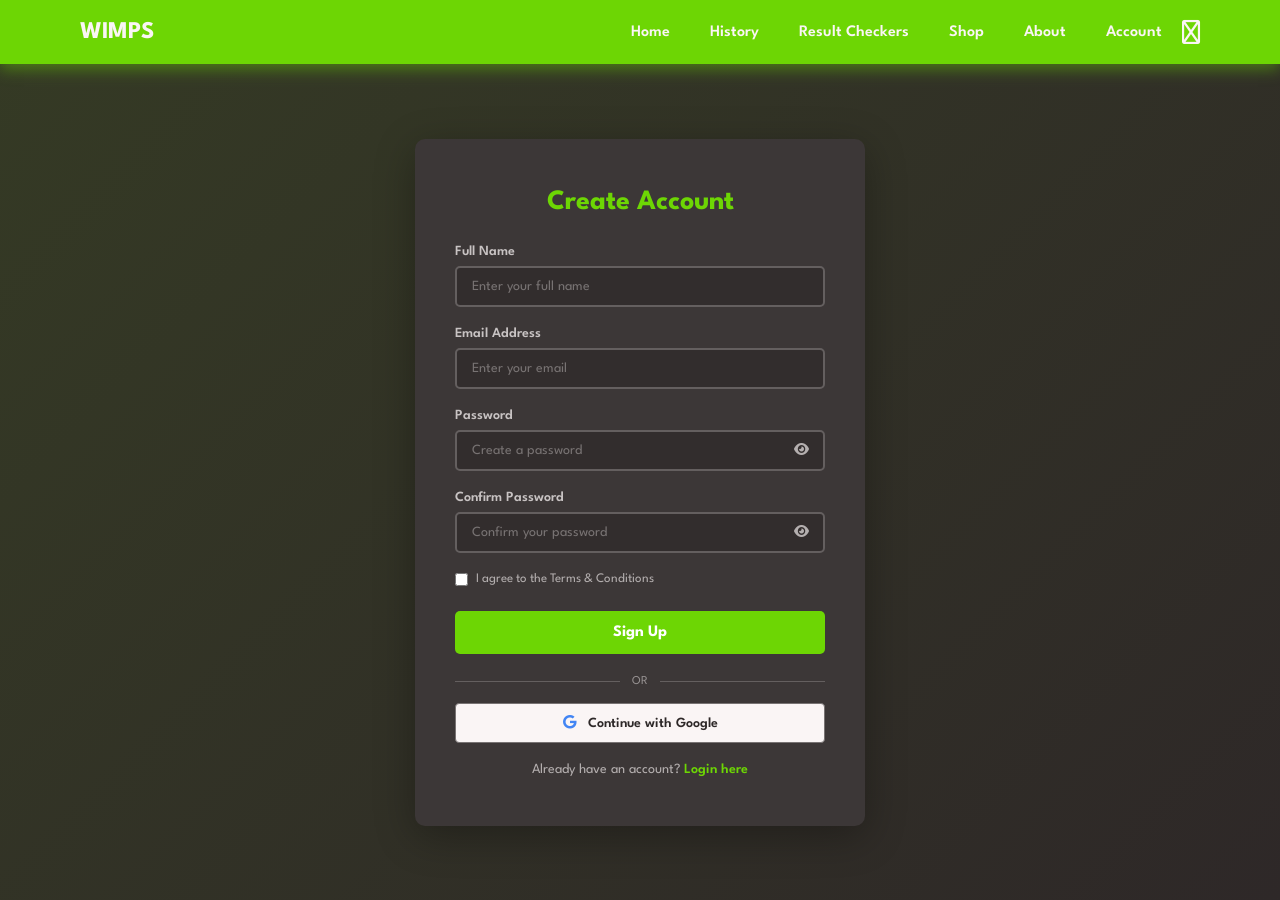
==== commit b1783edf: "Update front-end limit and responsive UI" ====
--- a/index.html
+++ b/index.html
@@ -21,6 +21,7 @@
             <ul id="navbar">
                 <li><a href="index.html" class="active">Home</a></li>
                 <li><a href="./history.html">History</a></li>
+                <li><a href="./checkers.html">Result Checkers</a></li>
                 <li><a href="./mtn.html">Shop</a></li>
                 <li><a href="./about.html">About</a></li>
                 <li><a href="./account.html">Account</a></li>
--- a/responsive.css
+++ b/responsive.css
@@ -142,7 +142,7 @@
 
 /* Provider bundle cards share one alignment system across MTN, ATgo, and Telecel. */
 .bundle-section .bundle-grid {
-    grid-template-columns: repeat(4, minmax(0, 1fr)) !important;
+    grid-template-columns: repeat(2, minmax(0, 1fr)) !important;
     align-items: stretch;
     gap: 18px;
 }
@@ -177,20 +177,7 @@
     width: 100%;
 }
 
-@media (max-width: 1100px) {
-    .bundle-section .bundle-grid {
-        grid-template-columns: repeat(3, minmax(0, 1fr)) !important;
-    }
-}
-
 @media (max-width: 760px) {
-    .bundle-section .bundle-grid {
-        grid-template-columns: repeat(2, minmax(0, 1fr)) !important;
-        gap: 14px;
-    }
-}
-
-@media (max-width: 520px) {
     .bundle-section .bundle-grid {
         grid-template-columns: 1fr !important;
         gap: 14px;
